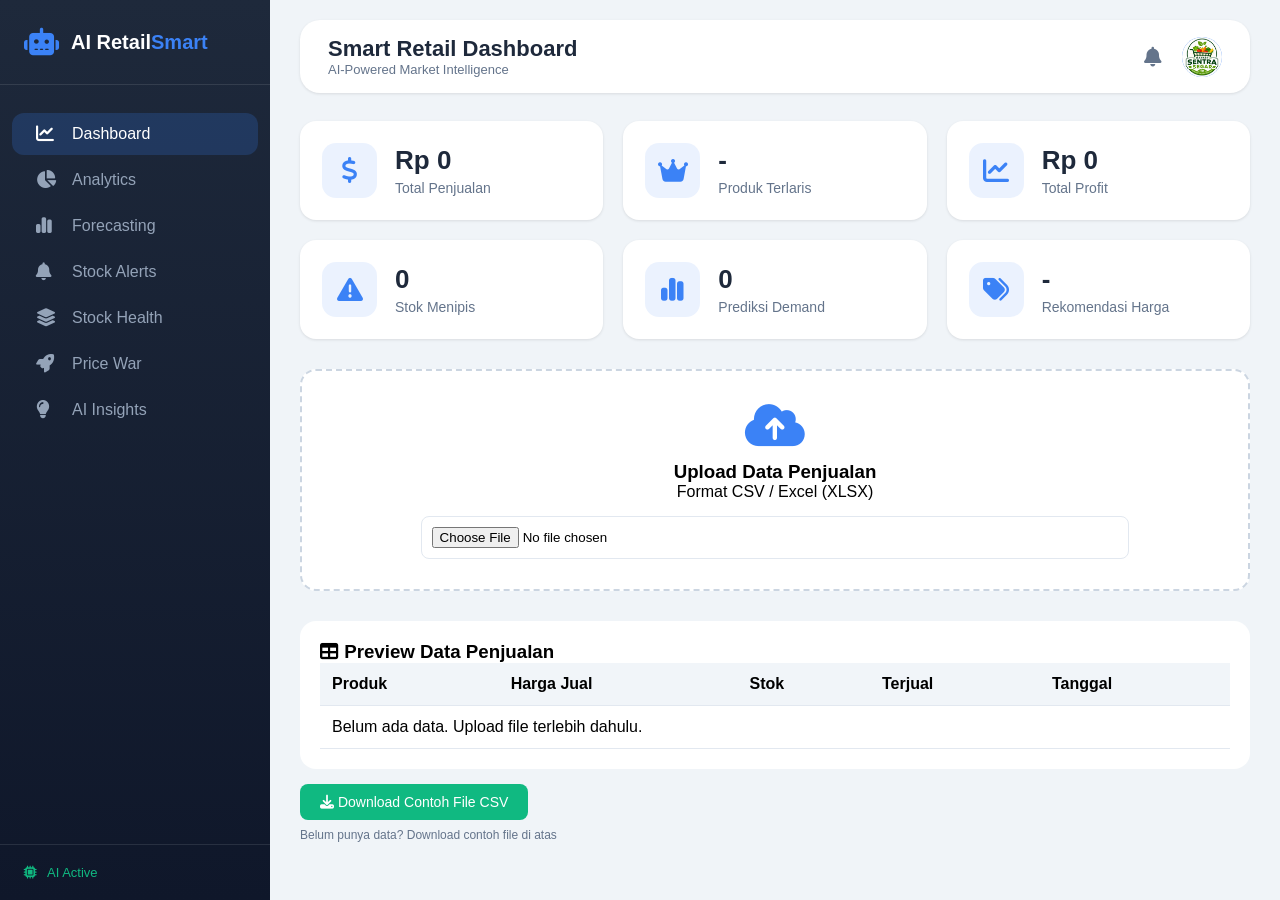
==== index.html @ 21c8996b "Add files via upload" ====
<!DOCTYPE html>
<html lang="id">
<head>
    <meta charset="UTF-8">
    <meta name="viewport" content="width=device-width, initial-scale=1.0, user-scalable=yes, viewport-fit=cover">
    <title>AI Smart Retail Dashboard | Pasar Modern</title>
    <link rel="stylesheet" href="style.css">
    <link rel="icon" type="image/png" href="logo.png.png">
    <!-- Font Awesome Icons -->
    <link rel="stylesheet" href="https://cdnjs.cloudflare.com/ajax/libs/font-awesome/6.5.1/css/all.min.css">
    <!-- Chart.js -->
    <script src="https://cdn.jsdelivr.net/npm/chart.js@4.4.0/dist/chart.umd.min.js"></script>
    <!-- SheetJS untuk baca Excel -->
    <script src="https://cdn.sheetjs.com/xlsx-0.20.2/package/dist/xlsx.full.min.js"></script>
</head>
<body>
    <div class="dashboard-container">
        <!-- SIDEBAR NAVIGATION -->
        <aside class="sidebar">
            <div class="logo-area">
                <i class="fas fa-robot"></i>
                <h2>AI Retail<span>Smart</span></h2>
            </div>
            <nav class="nav-menu">
                <a href="#" class="nav-item active" data-tab="overview">
                    <i class="fas fa-chart-line"></i>
                    <span>Dashboard</span>
                </a>
                <a href="#" class="nav-item" data-tab="analytics">
                    <i class="fas fa-chart-pie"></i>
                    <span>Analytics</span>
                </a>
                <a href="#" class="nav-item" data-tab="forecast">
                    <i class="fas fa-chart-simple"></i>
                    <span>Forecasting</span>
                </a>
                <a href="#" class="nav-item" data-tab="alerts">
                    <i class="fas fa-bell"></i>
                    <span>Stock Alerts</span>
                </a>
                <a href="#" class="nav-item" data-tab="overstock">
                    <i class="fas fa-layer-group"></i>
                    <span>Stock Health</span>
                </a>
                <a href="#" class="nav-item" data-tab="pricewar">
                    <i class="fas fa-rocket"></i>
                    <span>Price War</span>
                </a>
                <a href="#" class="nav-item" data-tab="insights">
                    <i class="fas fa-lightbulb"></i>
                    <span>AI Insights</span>
                </a>

            </nav>
            <div class="sidebar-footer">
                <div class="ai-status">
                    <i class="fas fa-microchip"></i>
                    <span>AI Active</span>
                </div>
            </div>
        </aside>

        <!-- MAIN CONTENT -->
        <main class="main-content">
            <!-- TOP NAVBAR -->
            <header class="top-navbar">
                <div class="menu-toggle">
                    <i class="fas fa-bars"></i>
                </div>
                <div class="page-title">
                    <h1>Smart Retail Dashboard</h1>
                    <p>AI-Powered Market Intelligence</p>
                </div>
                <div class="user-info">
                    <i class="fas fa-bell" id="notificationBell" style="cursor: pointer;"></i>
                    <div class="avatar" id="profileAvatar" style="cursor: pointer;">
                        <img src="logo.png.png" 
                            alt="Profile" 
                            style="width: 40px; height: 40px; border-radius: 50%; object-fit: cover;">
                    </div>
                </div>
            </header>

            <!-- TAB OVERVIEW (DASHBOARD) -->
            <div id="overview-tab" class="tab-content active">
                <!-- STATS CARDS -->
                <div class="stats-grid">
                    <div class="stat-card">
                        <div class="stat-icon"><i class="fas fa-dollar-sign"></i></div>
                        <div class="stat-info">
                            <h3 id="totalSales">Rp 0</h3>
                            <p>Total Penjualan</p>
                        </div>
                    </div>
                    <div class="stat-card">
                        <div class="stat-icon"><i class="fas fa-crown"></i></div>
                        <div class="stat-info">
                            <h3 id="topProduct">-</h3>
                            <p>Produk Terlaris</p>
                        </div>
                    </div>
                    <div class="stat-card">
                        <div class="stat-icon"><i class="fas fa-chart-line"></i></div>
                        <div class="stat-info">
                            <h3 id="totalProfit">Rp 0</h3>
                            <p>Total Profit</p>
                        </div>
                    </div>
                    <div class="stat-card">
                        <div class="stat-icon"><i class="fas fa-exclamation-triangle"></i></div>
                        <div class="stat-info">
                            <h3 id="lowStockCount">0</h3>
                            <p>Stok Menipis</p>
                        </div>
                    </div>
                    <div class="stat-card">
                        <div class="stat-icon"><i class="fas fa-chart-simple"></i></div>
                        <div class="stat-info">
                            <h3 id="predictedDemand">0</h3>
                            <p>Prediksi Demand</p>
                        </div>
                    </div>
                    <div class="stat-card">
                        <div class="stat-icon"><i class="fas fa-tags"></i></div>
                        <div class="stat-info">
                            <h3 id="priceReco">-</h3>
                            <p>Rekomendasi Harga</p>
                        </div>
                    </div>
                </div>

                <!-- Upload area & preview -->
                <div class="upload-section">
                    <div class="upload-card">
                        <i class="fas fa-cloud-upload-alt"></i>
                        <h3>Upload Data Penjualan</h3>
                        <p>Format CSV / Excel (XLSX)</p>
                        <input type="file" id="fileUpload" accept=".csv,.xlsx,.xls">
                        <div class="upload-status" id="uploadStatus"></div>
                    </div>
                </div>

                <!-- Tabel Preview Data -->
                <div class="data-table-container">
                    <h3><i class="fas fa-table"></i> Preview Data Penjualan</h3>
                    <div class="table-responsive">
                        <table id="dataPreviewTable">
                            <thead>
                                <tr><th>Produk</th><th>Harga Jual</th><th>Stok</th><th>Terjual</th><th>Tanggal</th></tr>
                            </thead>
                            <tbody>
                                <tr><td colspan="5">Belum ada data. Upload file terlebih dahulu.</td></tr>
                            </tbody>
                        </table>
                    </div>
                </div>
            </div>

           <!-- Tombol Download Contoh File -->
<!-- Tombol Download Contoh File -->
<div style="margin-top: 15px; text-align: left;">
    <button onclick="downloadContohData()" style="background-color: #10b981; color: white; border: none; padding: 10px 20px; border-radius: 8px; cursor: pointer; font-size: 14px;">
        <i class="fas fa-download"></i> Download Contoh File CSV
    </button>
    <p style="font-size: 12px; color: #64748b; margin-top: 8px;">Belum punya data? Download contoh file di atas</p>
</div>

            <!-- TAB ANALYTICS (GRAFIK) -->
            <div id="analytics-tab" class="tab-content">
                <h2 class="section-title"><i class="fas fa-chart-line"></i> Visualisasi Analytics</h2>
                <div class="charts-grid">
                    <div class="chart-card">
                        <h4>Penjualan Harian</h4>
                        <canvas id="salesChart"></canvas>
                    </div>
                    <div class="chart-card">
                        <h4>Stok Produk</h4>
                        <canvas id="stockChart"></canvas>
                    </div>
                    <div class="chart-card">
                        <h4>Tren Harga vs Penjualan</h4>
                        <canvas id="priceTrendChart"></canvas>
                    </div>
                    <div class="chart-card">
                        <h4>Demand Forecasting</h4>
                        <canvas id="forecastChart"></canvas>
                    </div>
                </div>
            </div>

           <!-- TAB FORECASTING - VERSI LEBIH BAGUS -->
<div id="forecast-tab" class="tab-content">
    <h2 class="section-title"><i class="fas fa-chart-simple"></i> AI Forecasting & Rekomendasi Restock</h2>
    
    <!-- Layout Grid 2 Kolom -->
    <div style="display: grid; grid-template-columns: 1fr 1fr; gap: 24px;">
        
        <!-- KIRI: Prediksi Demand -->
        <div class="forecast-card" style="background: linear-gradient(135deg, #1e293b 0%, #0f172a 100%); border-radius: 20px; padding: 24px; color: white;">
            <div style="display: flex; align-items: center; gap: 12px; margin-bottom: 20px;">
                <div style="background: rgba(59,130,246,0.2); padding: 12px; border-radius: 16px;">
                    <i class="fas fa-chart-line" style="font-size: 28px; color: #3b82f6;"></i>
                </div>
                <div>
                    <h3 style="margin: 0; font-size: 18px; color: #94a3b8;">PREDIKSI DEMAND</h3>
                    <p style="margin: 0; font-size: 13px; color: #64748b;">Weighted Moving Average</p>
                </div>
            </div>
            
            <div id="demandPredictionText" style="margin-bottom: 20px;">
                <!-- Isi dari JavaScript -->
            </div>
            
            <!-- Info Metode -->
            <div style="background: rgba(255,255,255,0.05); border-radius: 12px; padding: 12px; margin-top: 16px;">
                <div style="display: flex; justify-content: space-between; align-items: center;">
                    <span style="font-size: 12px; color: #64748b;">🔬 Metode Forecasting</span>
                    <span style="background: #3b82f6; padding: 4px 12px; border-radius: 20px; font-size: 11px;">WMA (50%,30%,20%)</span>
                </div>
            </div>
        </div>
        
        <!-- KANAN: Ringkasan Statistik -->
        <div class="forecast-summary" style="display: grid; grid-template-rows: auto auto; gap: 16px;">
            
            <!-- Card Restok -->
            <div style="background: white; border-radius: 20px; padding: 20px; box-shadow: 0 1px 3px rgba(0,0,0,0.1); border-left: 5px solid #10b981;">
                <div style="display: flex; align-items: center; justify-content: space-between; margin-bottom: 15px;">
                    <div style="display: flex; align-items: center; gap: 10px;">
                        <div style="background: #d1fae5; padding: 8px; border-radius: 12px;">
                            <i class="fas fa-truck" style="color: #10b981; font-size: 18px;"></i>
                        </div>
                        <h3 style="margin: 0; font-size: 16px; color: #1e293b;">Produk Butuh Restock</h3>
                    </div>
                    <span id="restockCount" style="background: #10b981; color: white; padding: 2px 10px; border-radius: 20px; font-size: 12px;">0</span>
                </div>
                <ul id="restockList" style="margin: 0; padding-left: 20px; color: #475569; max-height: 150px; overflow-y: auto;">
                    <li style="color: #94a3b8;">-</li>
                </ul>
            </div>
            
            <!-- Card Slow Moving -->
            <div style="background: white; border-radius: 20px; padding: 20px; box-shadow: 0 1px 3px rgba(0,0,0,0.1); border-left: 5px solid #f59e0b;">
                <div style="display: flex; align-items: center; justify-content: space-between; margin-bottom: 15px;">
                    <div style="display: flex; align-items: center; gap: 10px;">
                        <div style="background: #fed7aa; padding: 8px; border-radius: 12px;">
                            <i class="fas fa-snail" style="color: #f59e0b; font-size: 18px;"></i>
                        </div>
                        <h3 style="margin: 0; font-size: 16px; color: #1e293b;">Produk Slow Moving</h3>
                    </div>
                    <span id="slowMovingCount" style="background: #f59e0b; color: white; padding: 2px 10px; border-radius: 20px; font-size: 12px;">0</span>
                </div>
                <ul id="slowMovingList" style="margin: 0; padding-left: 20px; color: #475569; max-height: 150px; overflow-y: auto;">
                    <li style="color: #94a3b8;">-</li>
                </ul>
            </div>
        </div>
    </div>
    
    <!-- Grafik Forecasting Tambahan -->
    <div style="margin-top: 30px; background: white; border-radius: 20px; padding: 20px; box-shadow: 0 1px 3px rgba(0,0,0,0.1);">
        <h3 style="margin-bottom: 20px;"><i class="fas fa-chart-line" style="color: #3b82f6;"></i> Tren Demand 7 Hari Ke Depan</h3>
        <canvas id="forecastTrendChart" style="max-height: 300px; width: 100%;"></canvas>
    </div>
    <!-- Prediksi 12 Bulan -->
<div style="margin-top: 30px; background: white; border-radius: 20px; padding: 24px; box-shadow: 0 1px 3px rgba(0,0,0,0.1);">
    <div style="display: flex; justify-content: space-between; align-items: center; flex-wrap: wrap; gap: 16px; margin-bottom: 20px;">
        <div>
            <h3 style="margin: 0;"><i class="fas fa-calendar-alt" style="color: #8b5cf6;"></i> Prediksi 12 Bulan Ke Depan</h3>
            <p style="margin: 4px 0 0 0; font-size: 12px; color: #64748b;">Proyeksi demand berdasarkan data historis</p>
        </div>
        <div>
            <select id="yearlyProductSelect" style="padding: 8px 16px; border-radius: 10px; border: 1px solid #e2e8f0; background: white;">
                <option value="all">📊 Semua Produk (Rata-rata)</option>
            </select>
        </div>
    </div>
    
    <!-- Grafik 12 Bulan -->
    <canvas id="yearlyForecastChart" style="max-height: 350px; width: 100%;"></canvas>
    
    <!-- Tabel Prediksi Bulanan -->
    <div style="margin-top: 24px; overflow-x: auto;">
        <table style="width: 100%; font-size: 13px;" id="yearlyForecastTable">
            <thead>
                <tr>
                    <th>Bulan</th>
                    <th>Prediksi Demand (unit)</th>
                    <th>Trend</th>
                    <th>Rekomendasi</th>
                </tr>
            </thead>
            <tbody id="yearlyForecastBody">
                <tr><td colspan="4">Upload data untuk melihat prediksi<td>49</tr>
            </tbody>
        </table>
    </div>
    
    <!-- Ringkasan Tahunan -->
    <div id="yearlySummary" style="margin-top: 20px; background: #f3f4ff; border-radius: 12px; padding: 16px;">
        <!-- Isi dari JavaScript -->
    </div>

    <!-- Tabel Demand Per Produk -->
    <div style="margin-top: 24px; background: white; border-radius: 20px; padding: 20px; box-shadow: 0 1px 3px rgba(0,0,0,0.1);">
        <h3 style="margin-bottom: 16px;"><i class="fas fa-chart-bar" style="color: #8b5cf6;"></i> Demand Per Produk</h3>
        <div style="overflow-x: auto;">
            <table style="width: 100%; font-size: 13px;" id="demandPerProductTable">
                <thead>
                    <tr>
                        <th>Produk</th>
                        <th>Harga (Rp)</th>
                        <th>Stok</th>
                        <th>Terjual/Hari</th>
                        <th>Demand (unit)</th>
                        <th>Status</th>
                    </tr>
                </thead>
                <tbody id="demandPerProductBody">
                    <tr><td colspan="6">Upload data untuk melihat demand per produk</td></tr>
                </tbody>
            </table>
        </div>
    </div>
</div>
</div>


           <!-- TAB STOCK ALERTS -->
<div id="alerts-tab" class="tab-content">
    <h2 class="section-title">
        <i class="fas fa-bell" style="color: #f59e0b;"></i> 
        Smart Stock Alert System
    </h2>
    
    <!-- Ringkasan Alert -->
    <div class="alert-summary" style="display: flex; gap: 15px; margin-bottom: 25px; flex-wrap: wrap;">
        <div class="alert-badge" style="background: #fef2f2; border-left: 4px solid #ef4444; padding: 12px 20px; border-radius: 12px; flex: 1;">
            <div style="display: flex; align-items: center; gap: 10px;">
                <i class="fas fa-skull-crosswalk" style="color: #ef4444; font-size: 24px;"></i>
                <div>
                    <div style="font-size: 11px; color: #ef4444;">KRITIS</div>
                    <div style="font-size: 24px; font-weight: 700;" id="criticalCount">0</div>
                </div>
            </div>
        </div>
        <div class="alert-badge" style="background: #fffbeb; border-left: 4px solid #f59e0b; padding: 12px 20px; border-radius: 12px; flex: 1;">
            <div style="display: flex; align-items: center; gap: 10px;">
                <i class="fas fa-exclamation-triangle" style="color: #f59e0b; font-size: 24px;"></i>
                <div>
                    <div style="font-size: 11px; color: #f59e0b;">WARNING</div>
                    <div style="font-size: 24px; font-weight: 700;" id="warningCount">0</div>
                </div>
            </div>
        </div>
        <div class="alert-badge" style="background: #ecfdf5; border-left: 4px solid #10b981; padding: 12px 20px; border-radius: 12px; flex: 1;">
            <div style="display: flex; align-items: center; gap: 10px;">
                <i class="fas fa-check-circle" style="color: #10b981; font-size: 24px;"></i>
                <div>
                    <div style="font-size: 11px; color: #10b981;">AMAN</div>
                    <div style="font-size: 24px; font-weight: 700;" id="safeCount">0</div>
                </div>
            </div>
        </div>
    </div>
    
    <!-- Container Alert Card -->
    <div id="stockAlertContainer" class="alert-grid" style="display: grid; grid-template-columns: repeat(auto-fill, minmax(300px, 1fr)); gap: 16px;"></div>
</div>

            <!-- TAB AI INSIGHTS -->
            <!-- TAB AI INSIGHTS - PREMIUM MODERN DESIGN -->
<div id="insights-tab" class="tab-content">
    <div style="padding: 4px;">
        <!-- Header Section -->
        <div style="display: flex; justify-content: space-between; align-items: center; margin-bottom: 28px; flex-wrap: wrap; gap: 16px;">
            <div>
                <h2 style="margin: 0; font-size: 24px; color: #1e293b;">📊 AI Business Intelligence</h2>
                <p style="margin: 4px 0 0 0; color: #64748b; font-size: 14px;">Real-time analytics & smart recommendations</p>
            </div>
            <div style="display: flex; gap: 8px;">
                <span style="background: #f1f5f9; padding: 6px 14px; border-radius: 30px; font-size: 12px; color: #475569;">
                    <i class="fas fa-sync-alt" style="font-size: 10px;"></i> Auto-refresh
                </span>
                <span style="background: #f1f5f9; padding: 6px 14px; border-radius: 30px; font-size: 12px; color: #475569;">
                    <i class="fas fa-chart-line"></i> Live
                </span>
            </div>
        </div>

        <!-- Stats Row - 4 Cards No Gradient -->
        <div style="display: grid; grid-template-columns: repeat(4, 1fr); gap: 20px; margin-bottom: 28px;">
            <div style="background: white; border-radius: 24px; padding: 20px; box-shadow: 0 2px 8px rgba(0,0,0,0.04); border: 1px solid #f0f2f5; transition: all 0.2s;">
                <div style="display: flex; align-items: center; justify-content: space-between;">
                    <div>
                        <div style="color: #64748b; font-size: 13px; margin-bottom: 8px;">Business Health</div>
                        <div id="healthScoreClean" style="font-size: 42px; font-weight: 800; color: #1e293b;">--</div>
                        <div id="healthStatusClean" style="font-size: 12px; margin-top: 4px;">--</div>
                    </div>
                    <div style="background: #f0fdf4; width: 52px; height: 52px; border-radius: 26px; display: flex; align-items: center; justify-content: center;">
                        <i class="fas fa-heartbeat" style="font-size: 24px; color: #10b981;"></i>
                    </div>
                </div>
                <div style="margin-top: 16px; background: #f1f5f9; border-radius: 12px; height: 6px; overflow: hidden;">
                    <div id="healthBarClean" style="width: 0%; background: #10b981; height: 6px; border-radius: 12px;"></div>
                </div>
            </div>

            <div style="background: white; border-radius: 24px; padding: 20px; box-shadow: 0 2px 8px rgba(0,0,0,0.04); border: 1px solid #f0f2f5;">
                <div style="display: flex; align-items: center; justify-content: space-between;">
                    <div>
                        <div style="color: #64748b; font-size: 13px; margin-bottom: 8px;">Growth Rate</div>
                        <div id="growthRateClean" style="font-size: 42px; font-weight: 800; color: #1e293b;">--</div>
                        <div style="font-size: 12px; margin-top: 4px;">vs last period</div>
                    </div>
                    <div style="background: #eff6ff; width: 52px; height: 52px; border-radius: 26px; display: flex; align-items: center; justify-content: center;">
                        <i class="fas fa-chart-line" style="font-size: 24px; color: #3b82f6;"></i>
                    </div>
                </div>
            </div>

            <div style="background: white; border-radius: 24px; padding: 20px; box-shadow: 0 2px 8px rgba(0,0,0,0.04); border: 1px solid #f0f2f5;">
                <div style="display: flex; align-items: center; justify-content: space-between;">
                    <div>
                        <div style="color: #64748b; font-size: 13px; margin-bottom: 8px;">Stock Turnover</div>
                        <div id="turnoverClean" style="font-size: 42px; font-weight: 800; color: #1e293b;">--</div>
                        <div style="font-size: 12px; margin-top: 4px;">days to sell all stock</div>
                    </div>
                    <div style="background: #fef3c7; width: 52px; height: 52px; border-radius: 26px; display: flex; align-items: center; justify-content: center;">
                        <i class="fas fa-boxes" style="font-size: 24px; color: #f59e0b;"></i>
                    </div>
                </div>
            </div>

            <div style="background: white; border-radius: 24px; padding: 20px; box-shadow: 0 2px 8px rgba(0,0,0,0.04); border: 1px solid #f0f2f5;">
                <div style="display: flex; align-items: center; justify-content: space-between;">
                    <div>
                        <div style="color: #64748b; font-size: 13px; margin-bottom: 8px;">Total Revenue</div>
                        <div id="revenueClean" style="font-size: 42px; font-weight: 800; color: #1e293b;">--</div>
                        <div style="font-size: 12px; margin-top: 4px;">from all products</div>
                    </div>
                    <div style="background: #fef2f2; width: 52px; height: 52px; border-radius: 26px; display: flex; align-items: center; justify-content: center;">
                        <i class="fas fa-dollar-sign" style="font-size: 24px; color: #ef4444;"></i>
                    </div>
                </div>
            </div>
        </div>

        <!-- Executive Summary - Glass Card -->
        <div style="background: #f8fafc; border-radius: 20px; padding: 24px; margin-bottom: 28px; border: 1px solid #e2e8f0;">
            <div style="display: flex; align-items: center; gap: 12px; margin-bottom: 16px;">
                <i class="fas fa-file-alt" style="color: #10b981; font-size: 20px;"></i>
                <span style="font-weight: 600; color: #1e293b;">EXECUTIVE SUMMARY</span>
            </div>
            <div id="executiveSummaryClean" style="font-size: 15px; line-height: 1.6; color: #334155;">
                Upload data untuk melihat ringkasan
            </div>
        </div>

        <!-- Split Layout: Top Products + Bottom Products -->
        <div style="display: grid; grid-template-columns: 1fr 1fr; gap: 24px; margin-bottom: 28px;">
            
            <!-- Top Products -->
            <div style="background: white; border-radius: 20px; padding: 20px; border: 1px solid #e2e8f0;">
                <div style="display: flex; align-items: center; gap: 10px; margin-bottom: 20px;">
                    <div style="background: #fef3c7; width: 36px; height: 36px; border-radius: 12px; display: flex; align-items: center; justify-content: center;">
                        <i class="fas fa-trophy" style="color: #f59e0b; font-size: 18px;"></i>
                    </div>
                    <div>
                        <div style="font-weight: 700; color: #1e293b;">Top Performers</div>
                        <div style="font-size: 11px; color: #64748b;">Highest selling products</div>
                    </div>
                </div>
                <div id="topProductsClean" style="display: flex; flex-direction: column; gap: 12px;">
                    <div style="color: #94a3b8; text-align: center; padding: 20px;">Belum ada data</div>
                </div>
            </div>

            <!-- Bottom Products -->
            <div style="background: white; border-radius: 20px; padding: 20px; border: 1px solid #e2e8f0;">
                <div style="display: flex; align-items: center; gap: 10px; margin-bottom: 20px;">
                    <div style="background: #fef2f2; width: 36px; height: 36px; border-radius: 12px; display: flex; align-items: center; justify-content: center;">
                        <i class="fas fa-exclamation-triangle" style="color: #ef4444; font-size: 18px;"></i>
                    </div>
                    <div>
                        <div style="font-weight: 700; color: #1e293b;">Needs Attention</div>
                        <div style="font-size: 11px; color: #64748b;">Lowest selling products</div>
                    </div>
                </div>
                <div id="bottomProductsClean" style="display: flex; flex-direction: column; gap: 12px;">
                    <div style="color: #94a3b8; text-align: center; padding: 20px;">Belum ada data</div>
                </div>
            </div>
        </div>

        <!-- AI Recommendations - Card List -->
        <div style="background: white; border-radius: 20px; padding: 24px; margin-bottom: 28px; border: 1px solid #e2e8f0;">
            <div style="display: flex; align-items: center; justify-content: space-between; margin-bottom: 20px; flex-wrap: wrap; gap: 12px;">
                <div style="display: flex; align-items: center; gap: 10px;">
                    <i class="fas fa-robot" style="color: #8b5cf6; font-size: 22px;"></i>
                    <span style="font-weight: 700; color: #1e293b;">🤖 AI SMART RECOMMENDATIONS</span>
                </div>
                <span style="background: #f1f5f9; padding: 4px 12px; border-radius: 30px; font-size: 11px; color: #475569;">Powered by Z-Score Algorithm</span>
            </div>
            <div id="recommendationsClean" style="display: flex; flex-direction: column; gap: 12px;">
                <div style="color: #94a3b8; text-align: center; padding: 20px;">Upload data untuk melihat rekomendasi AI</div>
            </div>
        </div>

        <!-- Performance vs Target -->
        <div style="background: white; border-radius: 20px; padding: 24px; border: 1px solid #e2e8f0;">
            <div style="display: flex; align-items: center; justify-content: space-between; margin-bottom: 20px;">
                <div style="display: flex; align-items: center; gap: 10px;">
                    <i class="fas fa-chart-simple" style="color: #3b82f6; font-size: 18px;"></i>
                    <span style="font-weight: 700; color: #1e293b;">📊 Performance vs Target</span>
                </div>
                <span style="background: #f1f5f9; padding: 4px 12px; border-radius: 30px; font-size: 11px; color: #475569;">Target: 110% of avg</span>
            </div>
            <div id="performanceClean" style="display: flex; flex-direction: column; gap: 16px;">
                <div style="color: #94a3b8; text-align: center; padding: 20px;">Belum ada data</div>
            </div>
        </div>
    </div>
</div>
            <!-- TAB STOCK HEALTH (Overstock & Stockout) -->
<div id="overstock-tab" class="tab-content">
    <h2 class="section-title"><i class="fas fa-heartbeat"></i> Kesehatan Stok & Rekomendasi AI</h2>
    
    <!-- Ringkasan Card - Versi Background Terang, Teks Gelap -->
<div class="stock-health-summary" style="display: grid; grid-template-columns: repeat(3, 1fr); gap: 20px; margin-bottom: 30px;">
    
    <!-- Card 1: Total Produk -->
    <div class="stat-card" style="background: linear-gradient(135deg, #e0e7ff 0%, #c7d2fe 100%); color: #1e293b; box-shadow: 0 4px 15px rgba(0,0,0,0.1);">
        <div class="stat-icon" style="background: rgba(99,102,241,0.2); color: #4f46e5;">
            <i class="fas fa-chart-line"></i>
        </div>
        <div class="stat-info">
            <h3 id="totalProductsHealth" style="color: #1e293b; font-size: 28px;">0</h3>
            <p style="color: #475569;">Total Produk</p>
        </div>
    </div>
    
    <!-- Card 2: Stockout -->
    <div class="stat-card" style="background: linear-gradient(135deg, #ffe4e6 0%, #fecdd3 100%); color: #1e293b; box-shadow: 0 4px 15px rgba(0,0,0,0.1);">
        <div class="stat-icon" style="background: rgba(244,63,94,0.2); color: #e11d48;">
            <i class="fas fa-exclamation-triangle"></i>
        </div>
        <div class="stat-info">
            <h3 id="stockoutCountHealth" style="color: #1e293b; font-size: 28px;">0</h3>
            <p style="color: #475569;">Stockout (Hampir Habis)</p>
        </div>
    </div>
    
    <!-- Card 3: Overstock -->
    <div class="stat-card" style="background: linear-gradient(135deg, #cffafe 0%, #a5f3fc 100%); color: #1e293b; box-shadow: 0 4px 15px rgba(0,0,0,0.1);">
        <div class="stat-icon" style="background: rgba(6,182,212,0.2); color: #0891b2;">
            <i class="fas fa-layer-group"></i>
        </div>
        <div class="stat-info">
            <h3 id="overstockCountHealth" style="color: #1e293b; font-size: 28px;">0</h3>
            <p style="color: #475569;">Overstock (Kelebihan)</p>
        </div>
    </div>
</div>
    
    <!-- Tabel Overstock -->
    <div class="data-table-container" style="margin-bottom: 30px;">
        <h3><i class="fas fa-layer-group" style="color: #8b5cf6;"></i> ⚠️ PRODUK OVERSTOCK (Stok Kebanyakan)</h3>
        <div class="table-responsive">
            <table id="overstockTable" style="width: 100%;">
                <thead>
                    <tr>
                        <th>Produk</th>
                        <th>Stok</th>
                        <th>Penjualan/Hari</th>
                        <th>Habis dalam</th>
                        <th>Rekomendasi Diskon</th>
                        <th>Saran AI</th>
                    </tr>
                </thead>
                <tbody id="overstockTableBody">
                    <tr><td colspan="6">Belum ada data</td></tr>
                </tbody>
            </table>
        </div>
    </div>
    
    <!-- Tabel Stockout -->
    <div class="data-table-container">
        <h3><i class="fas fa-exclamation-triangle" style="color: #ef4444;"></i> 🔴 PRODUK STOCKOUT (Stok Menipis)</h3>
        <div class="table-responsive">
            <table id="stockoutTable" style="width: 100%;">
                <thead>
                    <tr>
                        <th>Produk</th>
                        <th>Stok</th>
                        <th>Penjualan/Hari</th>
                        <th>Habis dalam</th>
                        <th>Urgensi</th>
                        <th>Saran AI</th>
                    </tr>
                </thead>
                <tbody id="stockoutTableBody">
                    <tr><td colspan="6">Belum ada data</td></tr>
                </tbody>
            </table>
        </div>
    </div>
    
    <div class="insights-panel" style="margin-top: 30px;">
        <div class="insight-box" style="background: linear-gradient(135deg, #1e293b 0%, #0f172a 100%); color: white;">
            <i class="fas fa-robot" style="color: #10b981;"></i>
            <div>
                <h3>🤖 AI Rekomendasi Bisnis</h3>
                <p id="globalRecommendation">Upload data untuk melihat rekomendasi</p>
            </div>
        </div>
    </div>
</div>
<!-- AI PRICE WAR SIMULATOR - TAB KHUSUS -->
<div id="pricewar-tab" class="tab-content">
    <h2 class="section-title"><i class="fas fa-rocket"></i> AI Price War Simulator</h2>
    
    <!-- Header Simulator -->
    <div style="background: linear-gradient(135deg, #1e293b 0%, #0f172a 100%); border-radius: 20px; padding: 20px; margin-bottom: 24px; color: white;">
        <div style="display: flex; align-items: center; gap: 12px; flex-wrap: wrap; justify-content: space-between;">
            <div>
                <h3 style="margin: 0; font-size: 18px;">🚀 Simulasi Perang Harga AI</h3>
                <p style="margin: 4px 0 0 0; opacity: 0.8; font-size: 12px;">Analisis dampak perubahan harga terhadap demand dan profit</p>
            </div>
            <div id="selectedProductDisplay" style="background: #3b82f6; padding: 6px 14px; border-radius: 30px; font-size: 13px;">
                Pilih produk untuk mulai simulasi
            </div>
        </div>
    </div>
    
    <!-- Pilih Produk -->
    <div class="chart-card" style="margin-bottom: 24px;">
        <h4><i class="fas fa-search"></i> Pilih Produk yang Ingin Disimulasikan</h4>
        <select id="priceWarProductSelect" style="width: 100%; padding: 12px; border-radius: 12px; border: 1px solid #e2e8f0; margin-top: 12px;">
            <option value="">-- Pilih Produk --</option>
        </select>
    </div>
    
    <!-- Hasil Simulasi -->
    <div id="simulationResult" style="display: none;">
        
        <!-- Card Info Produk -->
        <div style="background: white; border-radius: 20px; padding: 20px; margin-bottom: 24px; box-shadow: 0 1px 3px rgba(0,0,0,0.1);">
            <h4><i class="fas fa-chart-line"></i> Data Real Produk Saat Ini</h4>
            <div id="currentProductStats" style="display: grid; grid-template-columns: repeat(3, 1fr); gap: 16px; margin-top: 16px;"></div>
        </div>
        
        <!-- 3 Skenario Perang Harga -->
        <div style="display: grid; grid-template-columns: repeat(3, 1fr); gap: 20px; margin-bottom: 24px;">
            
            <!-- Skenario 1: Turun Harga -->
            <div id="scenarioDown" style="background: linear-gradient(135deg, #f0fdf4 0%, #dcfce7 100%); border-radius: 20px; padding: 20px; cursor: pointer; transition: all 0.3s; border: 2px solid transparent;">
                <div style="display: flex; justify-content: space-between; align-items: center; margin-bottom: 16px;">
                    <span style="background: #22c55e; color: white; padding: 4px 12px; border-radius: 20px; font-size: 12px;">SKENARIO A</span>
                    <i class="fas fa-arrow-down" style="color: #22c55e; font-size: 28px;"></i>
                </div>
                <h3 style="margin: 0 0 4px 0;">Turunkan Harga</h3>
                <p style="color: #64748b; font-size: 12px;">Agresif merebut pasar dari kompetitor</p>
                <div id="scenarioDownDetail" style="margin-top: 16px;"></div>
            </div>
            
            <!-- Skenario 2: Stabil -->
            <div id="scenarioStable" style="background: linear-gradient(135deg, #eff6ff 0%, #dbeafe 100%); border-radius: 20px; padding: 20px; cursor: pointer; transition: all 0.3s; border: 2px solid transparent;">
                <div style="display: flex; justify-content: space-between; align-items: center; margin-bottom: 16px;">
                    <span style="background: #3b82f6; color: white; padding: 4px 12px; border-radius: 20px; font-size: 12px;">SKENARIO B</span>
                    <i class="fas fa-equals" style="color: #3b82f6; font-size: 28px;"></i>
                </div>
                <h3 style="margin: 0 0 4px 0;">Pertahankan Harga</h3>
                <p style="color: #64748b; font-size: 12px;">Stabil, posisi aman tanpa risiko</p>
                <div id="scenarioStableDetail" style="margin-top: 16px;"></div>
            </div>
            
            <!-- Skenario 3: Naik Harga -->
            <div id="scenarioUp" style="background: linear-gradient(135deg, #fff7ed 0%, #ffedd5 100%); border-radius: 20px; padding: 20px; cursor: pointer; transition: all 0.3s; border: 2px solid transparent;">
                <div style="display: flex; justify-content: space-between; align-items: center; margin-bottom: 16px;">
                    <span style="background: #f97316; color: white; padding: 4px 12px; border-radius: 20px; font-size: 12px;">SKENARIO C</span>
                    <i class="fas fa-arrow-up" style="color: #f97316; font-size: 28px;"></i>
                </div>
                <h3 style="margin: 0 0 4px 0;">Naikkan Harga</h3>
                <p style="color: #64748b; font-size: 12px;">Maksimalkan profit saat demand tinggi</p>
                <div id="scenarioUpDetail" style="margin-top: 16px;"></div>
            </div>
        </div>
        
        <!-- Rekomendasi AI -->
        <div id="aiRecommendationBox" style="background: linear-gradient(135deg, #1e293b 0%, #0f172a 100%); border-radius: 20px; padding: 24px; color: white;">
            <div style="display: flex; align-items: center; gap: 12px; margin-bottom: 16px;">
                <i class="fas fa-robot" style="font-size: 32px; color: #10b981;"></i>
                <h4 style="margin: 0;">🤖 AI Recommendation</h4>
            </div>
            <div id="aiRecommendation" style="font-size: 16px; line-height: 1.6;">
                Pilih produk untuk melihat rekomendasi AI
            </div>
        </div>
    </div>
    
    <!-- Loading State -->
    <div id="simulationLoading" style="text-align: center; padding: 60px; background: white; border-radius: 20px;">
        <i class="fas fa-spinner fa-spin" style="font-size: 48px; color: #3b82f6;"></i>
        <p style="margin-top: 16px;">Memuat data...</p>
    </div>
</div>
        </main>
    </div>

    <script>
(function(){if(!window.chatbase||window.chatbase("getState")!=="initialized"){window.chatbase=(...arguments)=>{if(!window.chatbase.q){window.chatbase.q=[]}window.chatbase.q.push(arguments)};window.chatbase=new Proxy(window.chatbase,{get(target,prop){if(prop==="q"){return target.q}return(...args)=>target(prop,...args)}})}const onLoad=function(){const script=document.createElement("script");script.src="https://www.chatbase.co/embed.min.js";script.id="RhLLKcmZMuhNA3Sk64YBt";script.domain="www.chatbase.co";document.body.appendChild(script)};if(document.readyState==="complete"){onLoad()}else{window.addEventListener("load",onLoad)}})();
</script>
<script src="script.js"></script>
<!-- MODAL PROFIL PERUSAHAAN -->
<div id="companyProfileModal" style="display: none; position: fixed; top: 0; left: 0; width: 100%; height: 100%; background: rgba(0,0,0,0.5); z-index: 2000; justify-content: center; align-items: center;">
    <div style="background: white; width: 90%; max-width: 500px; border-radius: 24px; overflow: hidden; animation: slideUp 0.3s ease;">
        
        <!-- Header Modal -->
        <div style="background: linear-gradient(135deg, #10b981 0%, #059669 100%); padding: 24px; text-align: center; color: white;">
            <img src="https://ui-avatars.com/api/?background=ffffff&color=10b981&rounded=true&bold=true&size=80&name=Sentra+Segar" 
                 style="width: 80px; height: 80px; border-radius: 50%; border: 3px solid white; margin-bottom: 12px;">
            <h2 style="margin: 0;">Sentra Segar</h2>
            <p style="margin: 4px 0 0 0; opacity: 0.9;">AI-Powered Smart Retail</p>
        </div>
        
        <!-- Body Modal -->
        <div style="padding: 24px;">
            <h3 style="margin-top: 0;">📊 Profil & Kinerja Perusahaan</h3>
            
            <!-- Informasi Perusahaan -->
            <div style="background: #f8fafc; border-radius: 16px; padding: 16px; margin-bottom: 20px;">
                <div style="display: flex; gap: 12px; margin-bottom: 12px;">
                    <i class="fas fa-store" style="color: #10b981; width: 24px;"></i>
                    <div><strong>Nama Usaha</strong><br>Sentra Segar</div>
                </div>
                <div style="display: flex; gap: 12px; margin-bottom: 12px;">
                    <i class="fas fa-users" style="color: #10b981; width: 24px;"></i>
                    <div><strong>Pemilik</strong><br>Christian Vega, Michael Kevin, Patricia Jean</div>
                </div>
                <div style="display: flex; gap: 12px;">
                    <i class="fas fa-calendar" style="color: #10b981; width: 24px;"></i>
                    <div><strong>Berdiri</strong><br>2024</div>
                </div>
            </div>
            
            <!-- Kinerja dari Data Excel -->
            <h4>📈 Ringkasan Kinerja</h4>
            <div id="performanceStats" style="display: grid; grid-template-columns: 1fr 1fr; gap: 12px; margin-bottom: 20px;">
                <!-- Data akan diisi JavaScript -->
                <div style="background: #f1f5f9; padding: 12px; border-radius: 12px; text-align: center;">
                    <div style="font-size: 11px; color: #64748b;">Total Produk</div>
                    <div id="perfTotalProducts" style="font-size: 24px; font-weight: 700;">0</div>
                </div>
                <div style="background: #f1f5f9; padding: 12px; border-radius: 12px; text-align: center;">
                    <div style="font-size: 11px; color: #64748b;">Total Stok</div>
                    <div id="perfTotalStock" style="font-size: 24px; font-weight: 700;">0</div>
                </div>
                <div style="background: #f1f5f9; padding: 12px; border-radius: 12px; text-align: center;">
                    <div style="font-size: 11px; color: #64748b;">Total Penjualan</div>
                    <div id="perfTotalSales" style="font-size: 24px; font-weight: 700;">Rp 0</div>
                </div>
                <div style="background: #f1f5f9; padding: 12px; border-radius: 12px; text-align: center;">
                    <div style="font-size: 11px; color: #64748b;">Rata-rata terjual/hari</div>
                    <div id="perfAvgDaily" style="font-size: 24px; font-weight: 700;">0</div>
                </div>
            </div>
            
            <!-- Produk Terlaris & Terendah -->
            <div style="display: grid; grid-template-columns: 1fr 1fr; gap: 16px; margin-bottom: 20px;">
                <div style="background: #ecfdf5; border-radius: 12px; padding: 12px;">
                    <div style="display: flex; align-items: center; gap: 8px; margin-bottom: 8px;">
                        <i class="fas fa-crown" style="color: #f59e0b;"></i>
                        <strong>🏆 Produk Terlaris</strong>
                    </div>
                    <div id="perfTopProduct" style="font-size: 14px;">-</div>
                </div>
                <div style="background: #fef2f2; border-radius: 12px; padding: 12px;">
                    <div style="display: flex; align-items: center; gap: 8px; margin-bottom: 8px;">
                        <i class="fas fa-chart-line" style="color: #ef4444;"></i>
                        <strong>📉 Produk Terendah</strong>
                    </div>
                    <div id="perfLowestProduct" style="font-size: 14px;">-</div>
                </div>
            </div>
            
            <!-- AI Assessment -->
            <div style="background: linear-gradient(135deg, #1e293b 0%, #0f172a 100%); border-radius: 16px; padding: 16px; color: white;">
                <div style="display: flex; align-items: center; gap: 10px; margin-bottom: 12px;">
                    <i class="fas fa-robot"></i>
                    <strong>🤖 AI Health Assessment</strong>
                </div>
                <div id="aiAssessment" style="font-size: 14px; line-height: 1.6;">
                    Upload data untuk melihat penilaian AI
                </div>
            </div>
        </div>
        
        <!-- Footer Modal -->
        <div style="padding: 16px 24px; border-top: 1px solid #e2e8f0; text-align: right;">
            <button id="closeProfileModal" style="background: #f1f5f9; border: none; padding: 10px 20px; border-radius: 10px; cursor: pointer;">Tutup</button>
        </div>
    </div>
</div>

<style>
    @keyframes slideUp {
        from {
            opacity: 0;
            transform: translateY(50px);
        }
        to {
            opacity: 1;
            transform: translateY(0);
        }
    }
</style>
</body>
</html>
---- style.css ----
/* ========== RESET & VARIABLES ========== */
* {
    margin: 0;
    padding: 0;
    box-sizing: border-box;
    font-family: 'Inter', -apple-system, BlinkMacSystemFont, 'Segoe UI', Roboto, sans-serif;
}

:root {
    --primary: #3b82f6;
    --primary-dark: #2563eb;
    --secondary: #10b981;
    --danger: #ef4444;
    --warning: #f59e0b;
    --dark: #1e293b;
    --gray: #64748b;
    --light-gray: #f1f5f9;
    --white: #ffffff;
    --shadow-sm: 0 1px 3px rgba(0,0,0,0.1);
    --shadow-md: 0 4px 6px -1px rgba(0,0,0,0.1);
    --shadow-lg: 0 10px 15px -3px rgba(0,0,0,0.1);
    --radius: 16px;
}

body {
    background: #f0f4f8;
    overflow-x: hidden;
}

/* ========== DASHBOARD LAYOUT ========== */
.dashboard-container {
    display: flex;
    min-height: 100vh;
}

/* SIDEBAR */
.sidebar {
    width: 270px;
    background: linear-gradient(180deg, #1e293b 0%, #0f172a 100%);
    color: white;
    display: flex;
    flex-direction: column;
    position: fixed;
    height: 100vh;
    left: 0;
    top: 0;
    z-index: 100;
    transition: all 0.3s ease;
}

.logo-area {
    padding: 28px 24px;
    display: flex;
    align-items: center;
    gap: 12px;
    border-bottom: 1px solid rgba(255,255,255,0.1);
}

.logo-area i {
    font-size: 28px;
    color: var(--primary);
}

.logo-area h2 {
    font-size: 20px;
    font-weight: 600;
}

.logo-area span {
    color: var(--primary);
}

.nav-menu {
    flex: 1;
    padding: 24px 0;
}

.nav-item {
    display: flex;
    align-items: center;
    gap: 14px;
    padding: 12px 24px;
    color: #94a3b8;
    text-decoration: none;
    transition: all 0.2s;
    margin: 4px 12px;
    border-radius: 12px;
}

.nav-item i {
    width: 22px;
    font-size: 18px;
}

.nav-item:hover, .nav-item.active {
    background: rgba(59,130,246,0.2);
    color: white;
}

.sidebar-footer {
    padding: 20px 24px;
    border-top: 1px solid rgba(255,255,255,0.1);
}

.ai-status {
    display: flex;
    align-items: center;
    gap: 10px;
    font-size: 13px;
    color: #10b981;
}

/* MAIN CONTENT */
.main-content {
    flex: 1;
    margin-left: 270px;
    padding: 20px 30px;
}

/* TOP NAVBAR */
.top-navbar {
    display: flex;
    justify-content: space-between;
    align-items: center;
    background: white;
    padding: 16px 28px;
    border-radius: 20px;
    margin-bottom: 28px;
    box-shadow: var(--shadow-sm);
}

.menu-toggle {
    display: none;
    font-size: 22px;
    cursor: pointer;
}

.page-title h1 {
    font-size: 22px;
    color: var(--dark);
}

.page-title p {
    font-size: 13px;
    color: var(--gray);
}

.user-info {
    display: flex;
    align-items: center;
    gap: 20px;
}

.user-info i {
    font-size: 20px;
    color: var(--gray);
    cursor: pointer;
}

.avatar {
    width: 40px;
    height: 40px;
    background: var(--primary);
    border-radius: 50%;
    display: flex;
    align-items: center;
    justify-content: center;
    font-weight: bold;
    color: white;
}

/* STATS CARDS */
.stats-grid {
    display: grid;
    grid-template-columns: repeat(auto-fit, minmax(300px, 1fr));
    gap: 20px;
    margin-bottom: 30px;
}

.stat-card {
    background: white;
    padding: 22px;
    border-radius: var(--radius);
    display: flex;
    align-items: center;
    gap: 18px;
    box-shadow: var(--shadow-sm);
    transition: transform 0.2s, box-shadow 0.2s;
}

.stat-card:hover {
    transform: translateY(-4px);
    box-shadow: var(--shadow-lg);
}

.stat-icon {
    width: 55px;
    height: 55px;
    background: rgba(59,130,246,0.1);
    border-radius: 14px;
    display: flex;
    align-items: center;
    justify-content: center;
    font-size: 26px;
    color: var(--primary);
}

.stat-info h3 {
    font-size: 26px;
    font-weight: 700;
    color: var(--dark);
}

.stat-info p {
    color: var(--gray);
    font-size: 14px;
    margin-top: 4px;
}

/* UPLOAD SECTION */
.upload-section {
    margin-bottom: 30px;
}

.upload-card {
    background: white;
    border-radius: var(--radius);
    padding: 30px;
    text-align: center;
    border: 2px dashed #cbd5e1;
    transition: all 0.2s;
}

.upload-card i {
    font-size: 48px;
    color: var(--primary);
    margin-bottom: 12px;
}

.upload-card input {
    margin-top: 15px;
    padding: 10px;
    border: 1px solid #e2e8f0;
    border-radius: 8px;
    width: 80%;
}

/* TAB CONTENT */
.tab-content {
    display: none;
    animation: fadeIn 0.3s ease;
}

.tab-content.active {
    display: block;
}

@keyframes fadeIn {
    from { opacity: 0; transform: translateY(10px);}
    to { opacity: 1; transform: translateY(0);}
}

/* TABLES */
.data-table-container {
    background: white;
    border-radius: var(--radius);
    padding: 20px;
    margin-top: 10px;
    overflow-x: auto;
}

table {
    width: 100%;
    border-collapse: collapse;
}

th, td {
    padding: 12px;
    text-align: left;
    border-bottom: 1px solid #e2e8f0;
}

th {
    background: var(--light-gray);
    font-weight: 600;
}

/* CHARTS GRID */
.charts-grid {
    display: grid;
    grid-template-columns: repeat(auto-fit, minmax(450px, 1fr));
    gap: 24px;
    margin-top: 20px;
}

.chart-card {
    background: white;
    padding: 20px;
    border-radius: var(--radius);
    box-shadow: var(--shadow-sm);
}

.chart-card canvas {
    max-height: 300px;
    width: 100%;
}

/* FORECAST & INSIGHTS */
.forecast-results, .insights-panel {
    display: grid;
    grid-template-columns: repeat(auto-fit, minmax(300px, 1fr));
    gap: 20px;
    margin-bottom: 30px;
}

.insight-box {
    background: white;
    padding: 22px;
    border-radius: var(--radius);
    display: flex;
    gap: 18px;
    align-items: flex-start;
    box-shadow: var(--shadow-sm);
}

.insight-box i {
    font-size: 32px;
    color: var(--primary);
}

.alert-grid {
    display: grid;
    grid-template-columns: repeat(auto-fill, minmax(280px, 1fr));
    gap: 16px;
}

.alert-card {
    background: white;
    padding: 18px;
    border-radius: 14px;
    border-left: 5px solid;
}

.alert-card.aman { border-left-color: #10b981; background: #f0fdf4; }
.alert-card.warning { border-left-color: #f59e0b; background: #fffbeb; }
.alert-card.kritis { border-left-color: #ef4444; background: #fef2f2; }

/* CHATBOT */
.chatbot-section {
    margin-top: 40px;
    background: white;
    border-radius: var(--radius);
    padding: 20px;
}

.chat-container {
    max-height: 400px;
    display: flex;
    flex-direction: column;
    border: 1px solid #e2e8f0;
    border-radius: 16px;
    overflow: hidden;
    margin-top: 15px;
}

.chat-messages {
    flex: 1;
    height: 300px;
    overflow-y: auto;
    padding: 16px;
    background: #f8fafc;
}

.bot-message, .user-message {
    padding: 10px 14px;
    border-radius: 18px;
    margin-bottom: 12px;
    max-width: 80%;
}

.bot-message {
    background: #e2e8f0;
    align-self: flex-start;
}

.user-message {
    background: var(--primary);
    color: white;
    margin-left: auto;
    text-align: right;
}

.chat-input-area {
    display: flex;
    padding: 12px;
    background: white;
    gap: 10px;
}

.chat-input-area input {
    flex: 1;
    padding: 12px;
    border: 1px solid #cbd5e1;
    border-radius: 28px;
    outline: none;
}

.chat-input-area button {
    background: var(--primary);
    border: none;
    width: 45px;
    border-radius: 28px;
    color: white;
    cursor: pointer;
}

/* RESPONSIVE */
@media (max-width: 1024px) {
    .sidebar {
        left: -270px;
    }
    .sidebar.open {
        left: 0;
    }
    .main-content {
        margin-left: 0;
    }
    .menu-toggle {
        display: block;
    }
    .stats-grid {
        grid-template-columns: 1fr;
    }
    .charts-grid {
        grid-template-columns: 1fr;
    }
}
/* ========== FORECASTING TAB STYLE ========== */
.forecast-card h3 {
    font-size: 16px;
    margin-bottom: 4px;
}

.forecast-card .big-number {
    font-size: 48px;
    font-weight: 700;
    margin: 10px 0;
}

.forecast-card .trend-up {
    color: #10b981;
    background: rgba(16, 185, 129, 0.1);
    padding: 4px 12px;
    border-radius: 20px;
    display: inline-block;
}

.forecast-card .trend-down {
    color: #ef4444;
    background: rgba(239, 68, 68, 0.1);
    padding: 4px 12px;
    border-radius: 20px;
    display: inline-block;
}

.forecast-card .trend-stable {
    color: #f59e0b;
    background: rgba(245, 158, 11, 0.1);
    padding: 4px 12px;
    border-radius: 20px;
    display: inline-block;
}

#restockList li, #slowMovingList li {
    margin-bottom: 8px;
    padding: 6px 0;
    border-bottom: 1px solid #f1f5f9;
}

#restockList li:last-child, #slowMovingList li:last-child {
    border-bottom: none;
}

/* Alert Card Hover Effect */
.alert-card-kritis:hover, .alert-card-warning:hover {
    transform: translateY(-2px);
    transition: all 0.2s ease;
}

/* Badge Alert */
.alert-badge {
    transition: all 0.2s ease;
}

.alert-badge:hover {
    transform: translateY(-2px);
    box-shadow: 0 4px 10px rgba(0,0,0,0.1);
}

/* ========== RESPONSIVE UNTUK HP & TABLET ========== */

/* Tablet (max-width: 768px) */
@media screen and (max-width: 768px) {
    /* Sembunyikan sidebar, munculkan tombol menu */
    .sidebar {
        position: fixed;
        left: -280px;
        width: 260px;
        z-index: 1000;
        transition: left 0.3s ease;
    }
    
    .sidebar.open {
        left: 0;
    }
    
    .main-content {
        margin-left: 0;
        padding: 15px;
    }
    
    .menu-toggle {
        display: block;
        font-size: 20px;
        cursor: pointer;
    }
    
    /* Grid stats jadi 2 kolom di tablet */
    .stats-grid {
        grid-template-columns: repeat(2, 1fr);
        gap: 12px;
    }
    
    /* Stat card lebih kecil */
    .stat-card {
        padding: 14px;
    }
    
    .stat-icon {
        width: 40px;
        height: 40px;
        font-size: 18px;
    }
    
    .stat-info h3 {
        font-size: 18px;
    }
    
    .stat-info p {
        font-size: 11px;
    }
    
    /* Charts grid jadi 1 kolom */
    .charts-grid {
        grid-template-columns: 1fr;
        gap: 16px;
    }
    
    /* Table overflow scroll */
    .table-responsive {
        overflow-x: auto;
    }
    
    table {
        font-size: 12px;
    }
    
    th, td {
        padding: 8px;
    }
    
    /* Alert grid */
    .alert-grid {
        grid-template-columns: 1fr !important;
    }
    
    /* Forecast grid */
    .forecast-results, .insights-panel {
        grid-template-columns: 1fr;
    }
    
    /* Heading */
    .section-title {
        font-size: 18px;
    }
    
    .page-title h1 {
        font-size: 18px;
    }
    
    .page-title p {
        font-size: 11px;
    }
    
    /* Top navbar */
    .top-navbar {
        padding: 12px 16px;
    }
    
    .avatar {
        width: 32px;
        height: 32px;
        font-size: 12px;
    }
}

/* HP Kecil (max-width: 480px) */
@media screen and (max-width: 480px) {
    .main-content {
        padding: 10px;
    }
    
    /* Stats grid jadi 1 kolom di HP */
    .stats-grid {
        grid-template-columns: 1fr;
        gap: 10px;
    }
    
    .stat-card {
        padding: 12px;
    }
    
    .stat-info h3 {
        font-size: 16px;
    }
    
    /* Upload card */
    .upload-card {
        padding: 16px;
    }
    
    .upload-card i {
        font-size: 32px;
    }
    
    .upload-card h3 {
        font-size: 14px;
    }
    
    /* Chart card */
    .chart-card {
        padding: 12px;
    }
    
    .chart-card h4 {
        font-size: 14px;
    }
    
    /* Insight box */
    .insight-box {
        padding: 14px;
    }
    
    .insight-box i {
        font-size: 24px;
    }
    
    /* Chatbot */
    .chat-container {
        max-height: 350px;
    }
    
    .chat-messages {
        height: 250px;
    }
    
    .bot-message, .user-message {
        max-width: 90%;
        font-size: 12px;
    }
    
    .chat-input-area input {
        font-size: 12px;
        padding: 10px;
    }
    
    /* Stock health summary */
    .stock-health-summary {
        grid-template-columns: 1fr !important;
        gap: 12px;
    }
}

/* Toggle menu button style */
.menu-toggle {
    display: none;
    font-size: 20px;
    cursor: pointer;
}

/* Overlay saat sidebar terbuka di mobile */
.sidebar-overlay {
    display: none;
    position: fixed;
    top: 0;
    left: 0;
    width: 100%;
    height: 100%;
    background: rgba(0,0,0,0.5);
    z-index: 999;
}

.sidebar-overlay.active {
    display: block;
}

/* Price War Simulator Styles */
.price-war-card {
    transition: all 0.3s ease;
}

.price-war-card:hover {
    transform: translateY(-4px);
}

.scenario-active {
    border: 2px solid #3b82f6 !important;
    box-shadow: 0 10px 25px rgba(59,130,246,0.2);
}

.simulation-value-up {
    color: #10b981;
    font-weight: 700;
}

.simulation-value-down {
    color: #ef4444;
    font-weight: 700;
}

/* AI Insights Premium Styles */
.kpi-card {
    transition: all 0.3s ease;
    cursor: pointer;
}

.kpi-card:hover {
    transform: translateY(-4px);
    box-shadow: 0 10px 30px rgba(0,0,0,0.15);
}

.progress-bar-animated {
    transition: width 0.8s ease;
}

.recommendation-item {
    animation: slideIn 0.3s ease;
}

@keyframes slideIn {
    from {
        opacity: 0;
        transform: translateX(-20px);
    }
    to {
        opacity: 1;
        transform: translateX(0);
    }
}

.perf-bar-fill {
    transition: width 0.5s ease;
}

.product-rank-1 { border-left: 4px solid #f59e0b; background: #fffbeb; }
.product-rank-2 { border-left: 4px solid #94a3b8; background: #f8fafc; }
.product-rank-3 { border-left: 4px solid #cd7f32; background: #fef3c7; }
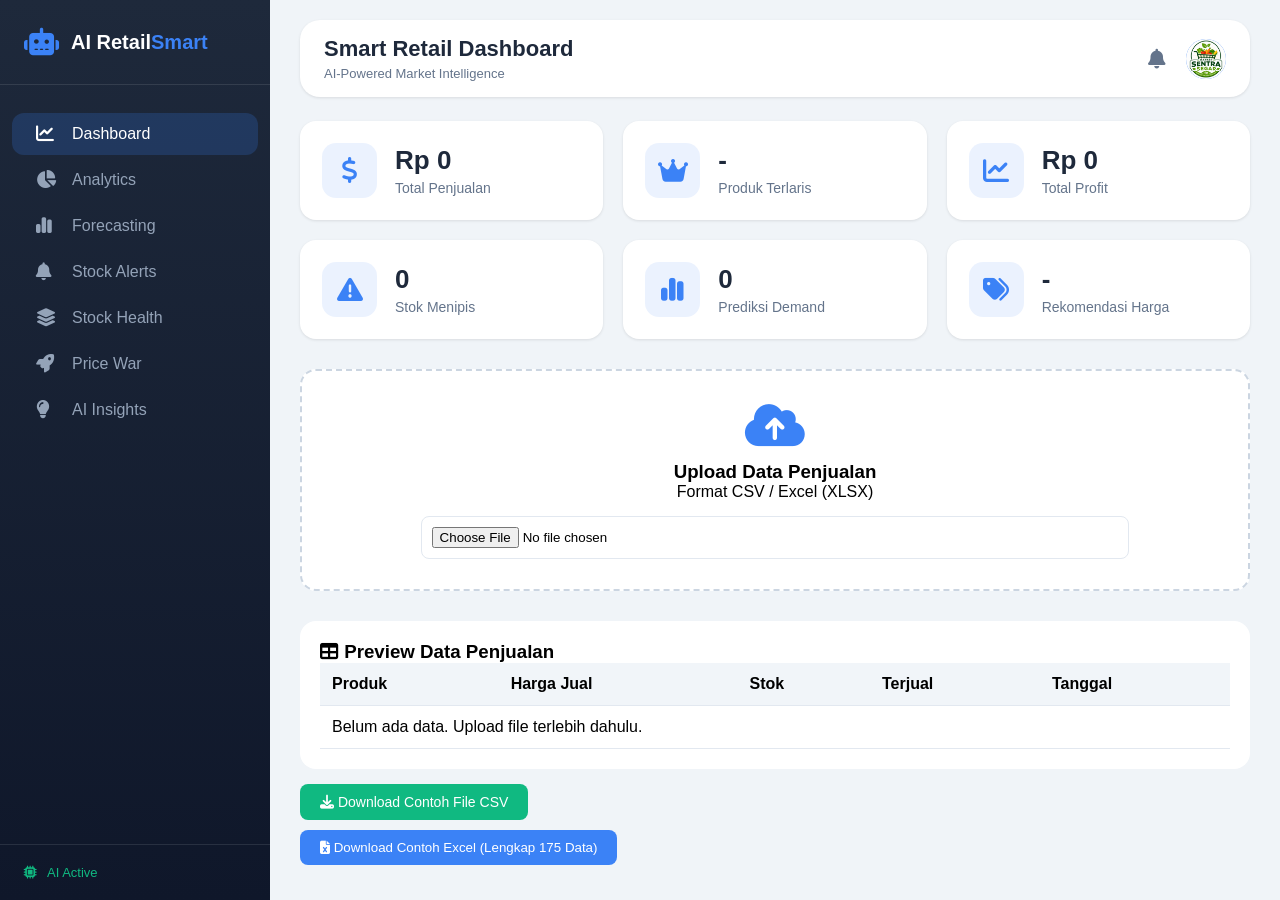
==== commit 08cef8da: "Add files via upload" ====
--- a/index.html
+++ b/index.html
@@ -10,6 +10,7 @@
     <link rel="stylesheet" href="https://cdnjs.cloudflare.com/ajax/libs/font-awesome/6.5.1/css/all.min.css">
     <!-- Chart.js -->
     <script src="https://cdn.jsdelivr.net/npm/chart.js@4.4.0/dist/chart.umd.min.js"></script>
+    <script src="https://cdn.sheetjs.com/xlsx-0.20.2/package/dist/xlsx.full.min.js"></script>
     <!-- SheetJS untuk baca Excel -->
     <script src="https://cdn.sheetjs.com/xlsx-0.20.2/package/dist/xlsx.full.min.js"></script>
 </head>
@@ -63,7 +64,7 @@
         <!-- MAIN CONTENT -->
         <main class="main-content">
             <!-- TOP NAVBAR -->
-            <header class="top-navbar">
+            <header class="top-navbar" style="background: white; border-radius: 20px; padding: 16px 24px; margin-bottom: 24px; box-shadow: 0 1px 3px rgba(0,0,0,0.1);">
                 <div class="menu-toggle">
                     <i class="fas fa-bars"></i>
                 </div>
@@ -154,58 +155,60 @@
                         </table>
                     </div>
                 </div>
-            </div>
-
-           <!-- Tombol Download Contoh File -->
-<!-- Tombol Download Contoh File -->
-<div style="margin-top: 15px; text-align: left;">
-    <button onclick="downloadContohData()" style="background-color: #10b981; color: white; border: none; padding: 10px 20px; border-radius: 8px; cursor: pointer; font-size: 14px;">
-        <i class="fas fa-download"></i> Download Contoh File CSV
-    </button>
-    <p style="font-size: 12px; color: #64748b; margin-top: 8px;">Belum punya data? Download contoh file di atas</p>
-</div>
-
-            <!-- TAB ANALYTICS (GRAFIK) -->
-            <div id="analytics-tab" class="tab-content">
-                <h2 class="section-title"><i class="fas fa-chart-line"></i> Visualisasi Analytics</h2>
-                <div class="charts-grid">
-                    <div class="chart-card">
-                        <h4>Penjualan Harian</h4>
-                        <canvas id="salesChart"></canvas>
-                    </div>
-                    <div class="chart-card">
-                        <h4>Stok Produk</h4>
-                        <canvas id="stockChart"></canvas>
-                    </div>
-                    <div class="chart-card">
-                        <h4>Tren Harga vs Penjualan</h4>
-                        <canvas id="priceTrendChart"></canvas>
-                    </div>
-                    <div class="chart-card">
-                        <h4>Demand Forecasting</h4>
-                        <canvas id="forecastChart"></canvas>
-                    </div>
-                </div>
-            </div>
-
-           <!-- TAB FORECASTING - VERSI LEBIH BAGUS -->
-<div id="forecast-tab" class="tab-content">
-    <h2 class="section-title"><i class="fas fa-chart-simple"></i> AI Forecasting & Rekomendasi Restock</h2>
-    
-    <!-- Layout Grid 2 Kolom -->
-    <div style="display: grid; grid-template-columns: 1fr 1fr; gap: 24px;">
-        
-        <!-- KIRI: Prediksi Demand -->
-        <div class="forecast-card" style="background: linear-gradient(135deg, #1e293b 0%, #0f172a 100%); border-radius: 20px; padding: 24px; color: white;">
-            <div style="display: flex; align-items: center; gap: 12px; margin-bottom: 20px;">
-                <div style="background: rgba(59,130,246,0.2); padding: 12px; border-radius: 16px;">
-                    <i class="fas fa-chart-line" style="font-size: 28px; color: #3b82f6;"></i>
-                </div>
-                <div>
-                    <h3 style="margin: 0; font-size: 18px; color: #94a3b8;">PREDIKSI DEMAND</h3>
-                    <p style="margin: 0; font-size: 13px; color: #64748b;">Weighted Moving Average</p>
-                </div>
-            </div>
+                
+                <!-- Tombol Download Contoh File -->
+                <div style="margin-top: 15px; text-align: left;">
+                    <button onclick="downloadContohData()" style="background-color: #10b981; color: white; border: none; padding: 10px 20px; border-radius: 8px; cursor: pointer; font-size: 14px;">
+                        <i class="fas fa-download"></i> Download Contoh File CSV
+                    </button>
+                </div>
+                <!-- Tombol Download Contoh File Excel -->
+                <button id="btnDownloadFullExcel" style="background-color: #3b82f6; color: white; border: none; padding: 10px 20px; border-radius: 8px; cursor: pointer; margin-top: 10px;">
+                    <i class="fas fa-file-excel"></i> Download Contoh Excel (Lengkap 175 Data)
+                </button>
+            </div>
+
+                        <!-- TAB ANALYTICS (GRAFIK) -->
+                        <div id="analytics-tab" class="tab-content">
+                            <h2 class="section-title"><i class="fas fa-chart-line"></i> Visualisasi Analytics</h2>
+                            <div class="charts-grid">
+                                <div class="chart-card">
+                                    <h4>Penjualan Harian</h4>
+                                    <canvas id="salesChart"></canvas>
+                                </div>
+                                <div class="chart-card">
+                                    <h4>Stok Produk</h4>
+                                    <canvas id="stockChart"></canvas>
+                                </div>
+                                <div class="chart-card">
+                                    <h4>Tren Harga vs Penjualan</h4>
+                                    <canvas id="priceTrendChart"></canvas>
+                                </div>
+                                <div class="chart-card">
+                                    <h4>Demand Forecasting</h4>
+                                    <canvas id="forecastChart"></canvas>
+                                </div>
+                            </div>
+                        </div>
+
+                    <!-- TAB FORECASTING - VERSI LEBIH BAGUS -->
+            <div id="forecast-tab" class="tab-content">
+                <h2 class="section-title"><i class="fas fa-chart-simple"></i> AI Forecasting & Rekomendasi Restock</h2>
+                
+                <!-- Layout Grid 2 Kolom -->
+                <div style="display: grid; grid-template-columns: 1fr 1fr; gap: 24px;">
+                    
+                    <!-- KIRI: Prediksi Demand -->
+                    <div class="forecast-card" style="background: linear-gradient(135deg, #1e293b 0%, #0f172a 100%); border-radius: 20px; padding: 24px; color: white;">
+                        <div style="display: flex; align-items: center; gap: 12px; margin-bottom: 20px;">
+                            <div style="background: rgba(59,130,246,0.2); padding: 12px; border-radius: 16px;">
+                                <i class="fas fa-chart-line" style="font-size: 28px; color: #3b82f6;"></i>
+                            </div>
+                            <div>
+                                <h3 style="margin: 0; font-size: 18px; color: #94a3b8;">PREDIKSI DEMAND</h3>
+                                <p style="margin: 0; font-size: 13px; color: #64748b;">Weighted Moving Average</p>
+                            </div>
+                        </div>
             
             <div id="demandPredictionText" style="margin-bottom: 20px;">
                 <!-- Isi dari JavaScript -->
--- a/style.css
+++ b/style.css
@@ -118,15 +118,50 @@
 }
 
 /* TOP NAVBAR */
+/* Perbaiki posisi judul */
 .top-navbar {
     display: flex;
     justify-content: space-between;
     align-items: center;
-    background: white;
-    padding: 16px 28px;
-    border-radius: 20px;
-    margin-bottom: 28px;
-    box-shadow: var(--shadow-sm);
+    padding: 16px 24px;
+}
+
+.page-title {
+    flex: 1;
+    text-align: left;
+}
+
+.page-title h1 {
+    margin: 0;
+    font-size: 20px;
+}
+
+.page-title p {
+    margin: 4px 0 0 0;
+    font-size: 12px;
+    color: #64748b;
+}
+
+.user-info {
+    display: flex;
+    align-items: center;
+    gap: 16px;
+}
+
+.menu-toggle {
+    display: none;
+    font-size: 20px;
+    cursor: pointer;
+}
+
+/* Untuk HP */
+@media (max-width: 768px) {
+    .page-title h1 {
+        font-size: 16px;
+    }
+    .page-title p {
+        font-size: 10px;
+    }
 }
 
 .menu-toggle {
@@ -596,6 +631,34 @@
     .top-navbar {
         padding: 12px 16px;
     }
+
+    /* Perbaikan Top Navbar */
+.top-navbar {
+    background: white !important;
+    border-radius: 20px;
+    padding: 16px 24px;
+    margin-bottom: 24px;
+    box-shadow: 0 1px 3px rgba(0,0,0,0.1);
+    display: flex;
+    justify-content: space-between;
+    align-items: center;
+}
+
+.page-title {
+    flex: 1;
+}
+
+.page-title h1 {
+    margin: 0;
+    font-size: 20px;
+    color: #1e293b;
+}
+
+.page-title p {
+    margin: 4px 0 0 0;
+    font-size: 13px;
+    color: #64748b;
+}
     
     .avatar {
         width: 32px;
@@ -762,6 +825,19 @@
     transition: width 0.5s ease;
 }
 
+.menu-toggle {
+    display: block;
+    font-size: 24px;
+    cursor: pointer;
+    margin-right: 15px;
+}
+
+@media (min-width: 769px) {
+    .menu-toggle {
+        display: none;
+    }
+}
+
 .product-rank-1 { border-left: 4px solid #f59e0b; background: #fffbeb; }
 .product-rank-2 { border-left: 4px solid #94a3b8; background: #f8fafc; }
 .product-rank-3 { border-left: 4px solid #cd7f32; background: #fef3c7; }
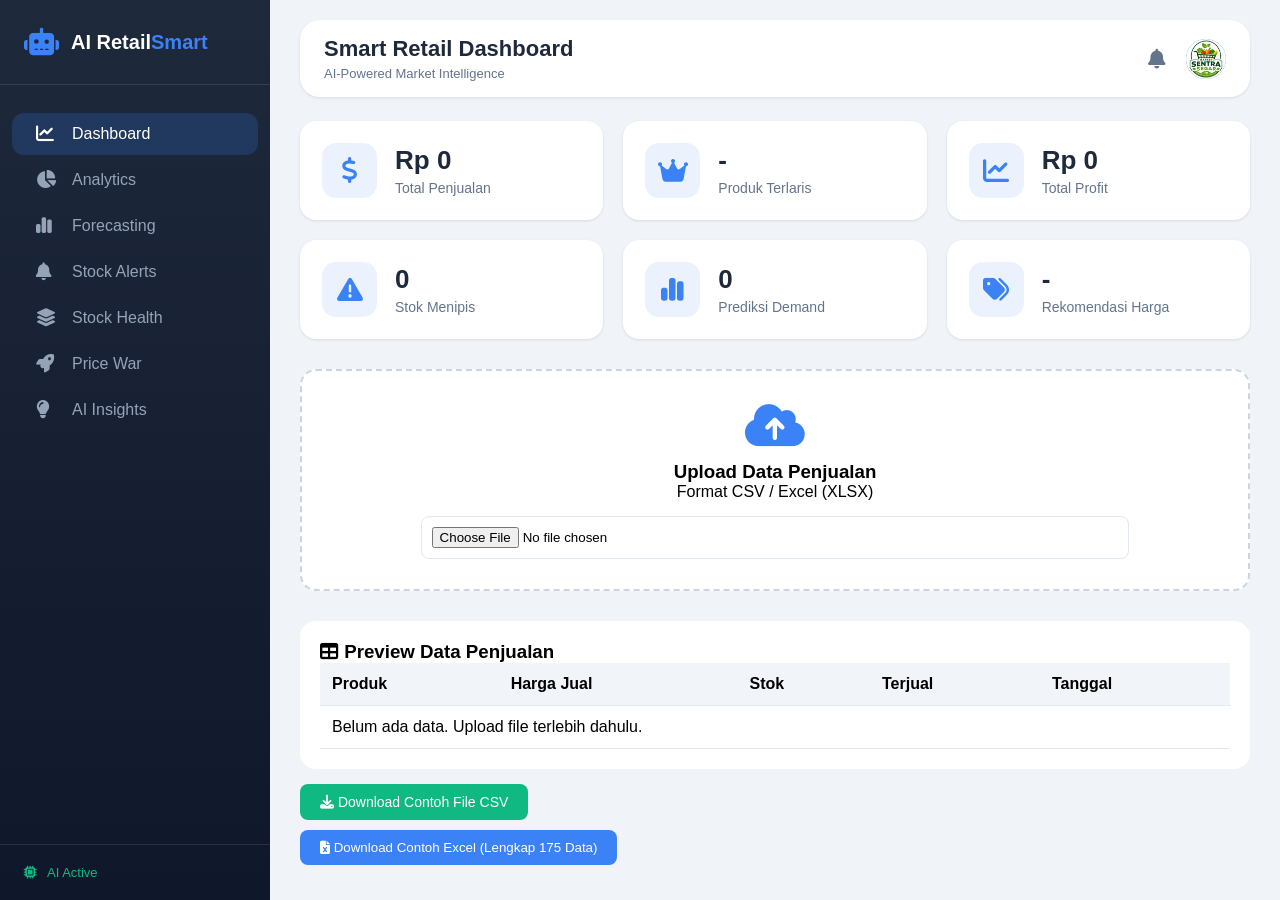
==== commit 30ad0a8b: "Add files via upload" ====
--- a/index.html
+++ b/index.html
@@ -12,7 +12,6 @@
     <script src="https://cdn.jsdelivr.net/npm/chart.js@4.4.0/dist/chart.umd.min.js"></script>
     <script src="https://cdn.sheetjs.com/xlsx-0.20.2/package/dist/xlsx.full.min.js"></script>
     <!-- SheetJS untuk baca Excel -->
-    <script src="https://cdn.sheetjs.com/xlsx-0.20.2/package/dist/xlsx.full.min.js"></script>
 </head>
 <body>
     <div class="dashboard-container">
--- a/style.css
+++ b/style.css
@@ -838,6 +838,56 @@
     }
 }
 
+/* Tombol menu untuk HP */
+.menu-toggle {
+    display: none;
+    font-size: 24px;
+    cursor: pointer;
+    background: none;
+    border: none;
+    color: #1e293b;
+}
+
+/* Untuk HP (max-width 768px) */
+@media screen and (max-width: 768px) {
+    .menu-toggle {
+        display: block !important;
+    }
+    
+    .sidebar {
+        position: fixed;
+        left: -280px;
+        top: 0;
+        width: 260px;
+        height: 100%;
+        z-index: 1000;
+        transition: left 0.3s ease;
+    }
+    
+    .sidebar.open {
+        left: 0;
+    }
+    
+    .main-content {
+        margin-left: 0 !important;
+        padding: 15px;
+    }
+    
+    .top-navbar {
+        padding: 12px 16px;
+    }
+    
+    .page-title h1 {
+        font-size: 16px;
+    }
+    
+    .stats-grid {
+        grid-template-columns: 1fr !important;
+    }
+}
+
+
+
 .product-rank-1 { border-left: 4px solid #f59e0b; background: #fffbeb; }
 .product-rank-2 { border-left: 4px solid #94a3b8; background: #f8fafc; }
 .product-rank-3 { border-left: 4px solid #cd7f32; background: #fef3c7; }
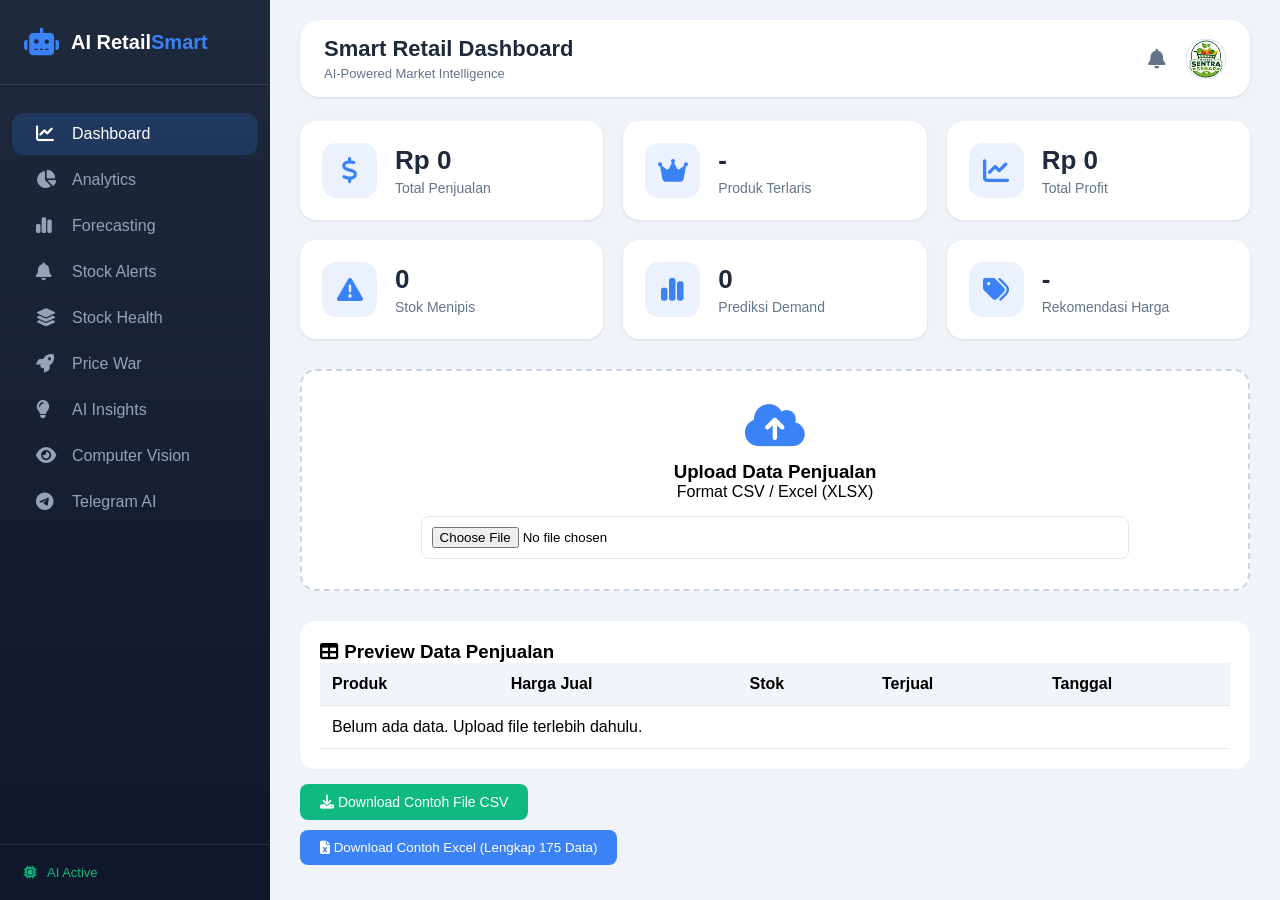
==== commit 6476a836: "Update index.html" ====
--- a/index.html
+++ b/index.html
@@ -50,6 +50,14 @@
                     <i class="fas fa-lightbulb"></i>
                     <span>AI Insights</span>
                 </a>
+                <a href="#" class="nav-item" data-tab="computervision">
+                    <i class="fas fa-eye"></i>
+                    <span>Computer Vision</span>
+                </a>
+                <a href="#" class="nav-item" data-tab="telegram">
+                    <i class="fab fa-telegram-plane"></i>
+                    <span>Telegram AI</span>
+                </a>
 
             </nav>
             <div class="sidebar-footer">
@@ -702,10 +710,78 @@
         </div>
     </div>
     
+    
     <!-- Loading State -->
     <div id="simulationLoading" style="text-align: center; padding: 60px; background: white; border-radius: 20px;">
         <i class="fas fa-spinner fa-spin" style="font-size: 48px; color: #3b82f6;"></i>
         <p style="margin-top: 16px;">Memuat data...</p>
+    </div>
+</div>
+
+        <!-- TAB TELEGRAM AI -->
+<div id="telegram-tab" class="tab-content">
+    <h2 class="section-title"><i class="fab fa-telegram-plane"></i> Telegram AI Assistant</h2>
+
+    <!-- HERO -->
+    <div class="telegram-hero">
+        <div class="telegram-hero-icon">
+            <i class="fab fa-telegram-plane"></i>
+        </div>
+        <h2>Chat dengan AI via Telegram</h2>
+        <p>Asisten cerdas untuk manajemen stok & penjualan</p>
+        <a href="https://t.me/budakin_bot" target="_blank" class="telegram-btn">
+            <i class="fab fa-telegram-plane"></i> Buka Telegram Sekarang
+        </a>
+    </div>
+
+    <!-- STATUS BOT -->
+    <div class="telegram-status">
+        <span class="status-dot"></span>
+        <span><strong>@SentraSegarBot</strong> — Online 24 Jam</span>
+    </div>
+
+    <!-- FITUR GRID -->
+    <div class="telegram-features">
+        <div class="telegram-feature">
+            <div class="tf-icon" style="background:#dbeafe;color:#2563eb;"><i class="fas fa-robot"></i></div>
+            <h4>AI Chatbot</h4>
+            <p>Tanya stok, harga, rekomendasi</p>
+        </div>
+        <div class="telegram-feature">
+            <div class="tf-icon" style="background:#d1fae5;color:#059669;"><i class="fas fa-bell"></i></div>
+            <h4>Notifikasi</h4>
+            <p>Alert stok menipis & overstock</p>
+        </div>
+        <div class="telegram-feature">
+            <div class="tf-icon" style="background:#fef3c7;color:#d97706;"><i class="fas fa-chart-line"></i></div>
+            <h4>Laporan Harian</h4>
+            <p>Ringkasan penjualan otomatis</p>
+        </div>
+        <div class="telegram-feature">
+            <div class="tf-icon" style="background:#ede9fe;color:#7c3aed;"><i class="fas fa-history"></i></div>
+            <h4>Riwayat Chat</h4>
+            <p>Akses data kapan saja</p>
+        </div>
+    </div>
+
+    <!-- CARA PAKAI -->
+    <div class="telegram-guide">
+        <h3><i class="fas fa-info-circle"></i> Cara Menggunakan</h3>
+        <ol>
+            <li>Klik <strong>"Buka Telegram Sekarang"</strong></li>
+            <li>Cari bot <strong>@Warung AlFaiqa</strong></li>
+            <li>Kirim <strong>/start</strong> untuk memulai</li>
+            <li>Tanyakan stok, harga, atau rekomendasi</li>
+        </ol>
+    </div>
+
+    <!-- LINK BOT -->
+    <div class="telegram-link">
+        <p><i class="fab fa-telegram-plane"></i> Link Bot Telegram</p>
+        <a href="https://t.me/budakin_bot" target="_blank">
+            https://t.me/budakin_bot
+        </a>
+        <small>Klik untuk langsung buka bot</small>
     </div>
 </div>
         </main>
@@ -804,7 +880,9 @@
             <button id="closeProfileModal" style="background: #f1f5f9; border: none; padding: 10px 20px; border-radius: 10px; cursor: pointer;">Tutup</button>
         </div>
     </div>
+    
 </div>
+
 
 <style>
     @keyframes slideUp {
@@ -818,5 +896,6 @@
         }
     }
 </style>
+</div>
 </body>
-</html>+</html>
